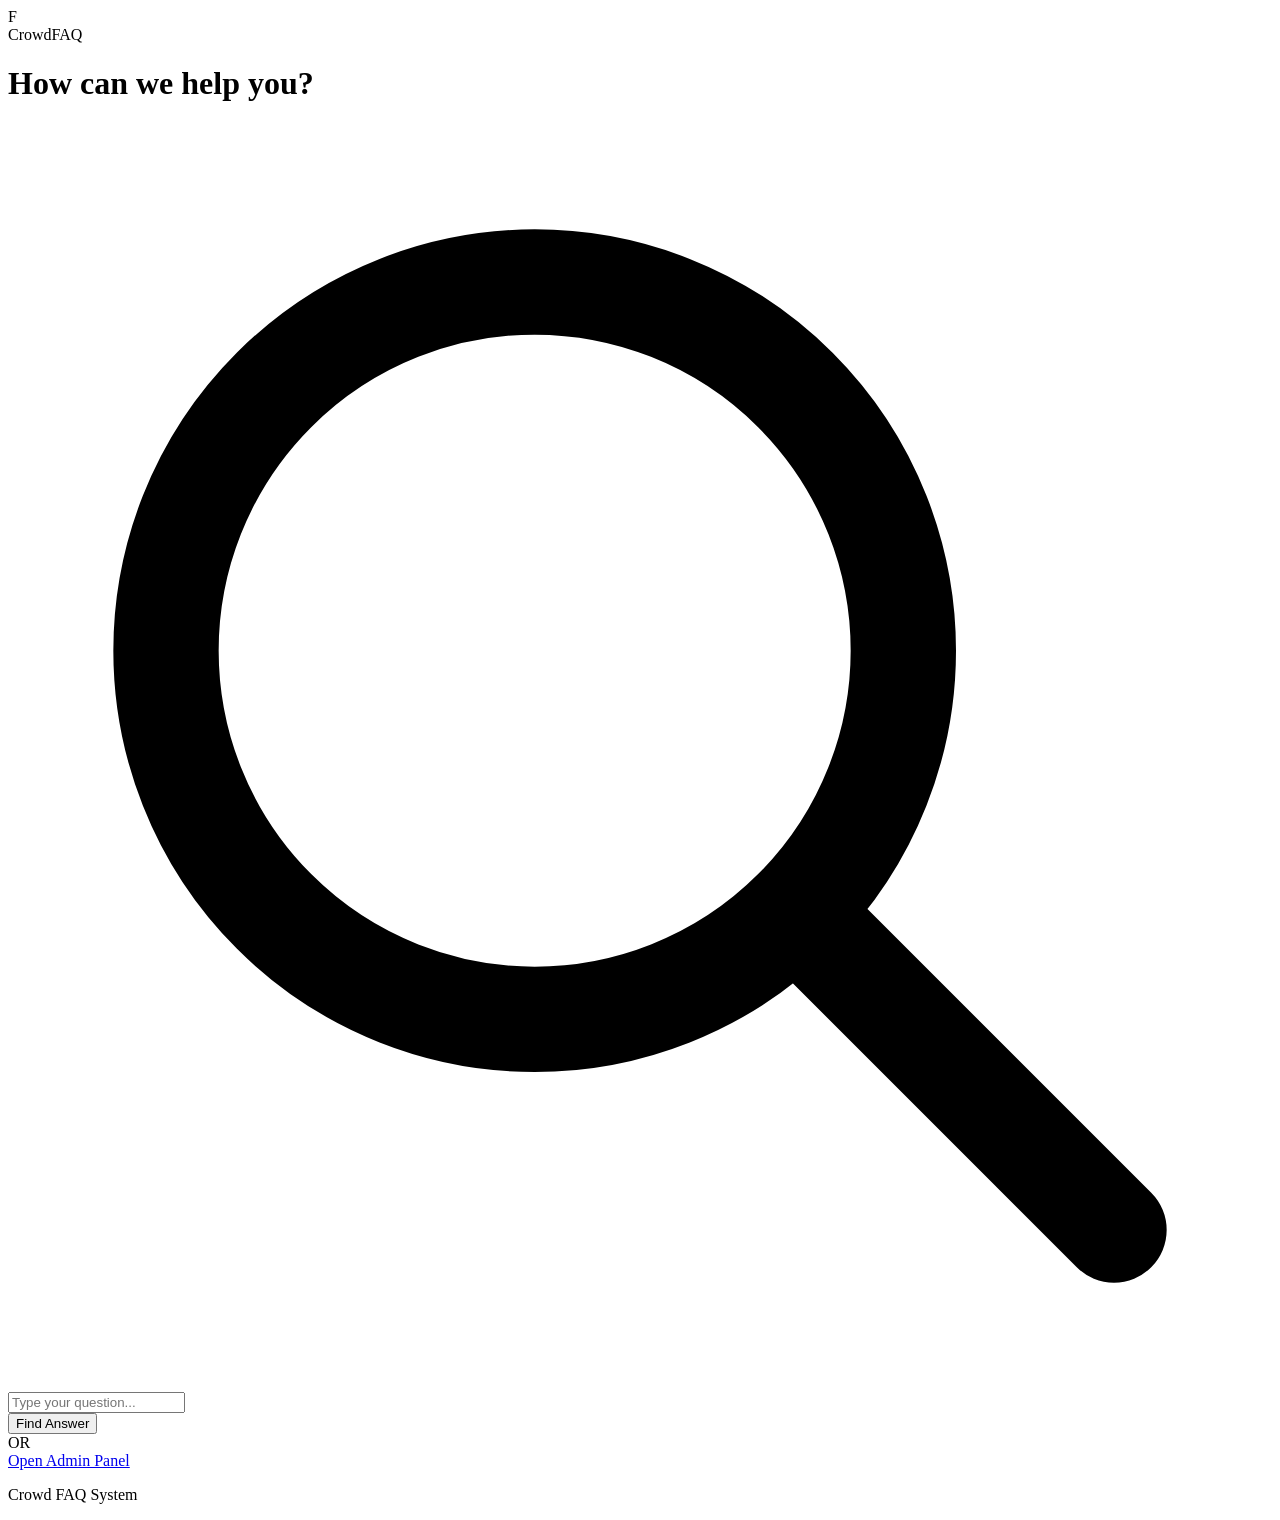
==== templates/index.html @ ceae6b96 "Initisl commit" ====
<!DOCTYPE html>
<html lang="en">
<head>
    <meta charset="UTF-8">
    <meta name="viewport" content="width=device-width, initial-scale=1.0">
    <title>Crowd FAQ</title>
    <link rel="stylesheet" href="{{ url_for('static', filename='style.css') }}">
    <link rel="preconnect" href="https://fonts.googleapis.com">
    <link rel="preconnect" href="https://fonts.gstatic.com" crossorigin>
    <link href="https://fonts.googleapis.com/css2?family=Plus+Jakarta+Sans:wght@400;500;600;700;800&display=swap" rel="stylesheet">
</head>
<body>

<div class="bg-pattern"></div>

<div class="main-card">
    <div class="card">
        <!-- Logo -->
        <div class="logo">
            <div class="logo-icon">F</div>
            <span class="logo-text">CrowdFAQ</span>
        </div>

        <!-- Heading -->
        <h1 class="heading">
            How can we <span>help</span> you?
        </h1>

        <!-- Search Form -->
        <form action="/ask" method="post">
            <div class="search-input-wrapper">
                <svg class="search-icon" fill="none" stroke="currentColor" viewBox="0 0 24 24">
                    <path stroke-linecap="round" stroke-linejoin="round" stroke-width="2" d="M21 21l-6-6m2-5a7 7 0 11-14 0 7 7 0 0114 0z"/>
                </svg>
                <input 
                    type="text" 
                    name="question" 
                    placeholder="Type your question..." 
                    required>
            </div>
            <button type="submit" class="search-btn">
                Find Answer
            </button>
        </form>

        <!-- Divider -->
        <div class="divider">
            <span>OR</span>
        </div>

        <!-- Admin Link -->
        <a href="/admin" class="admin-link">
            Open Admin Panel
        </a>

        <p class="footer-text">
             Crowd FAQ System
        </p>
    </div>
</div>

</body>
</html>
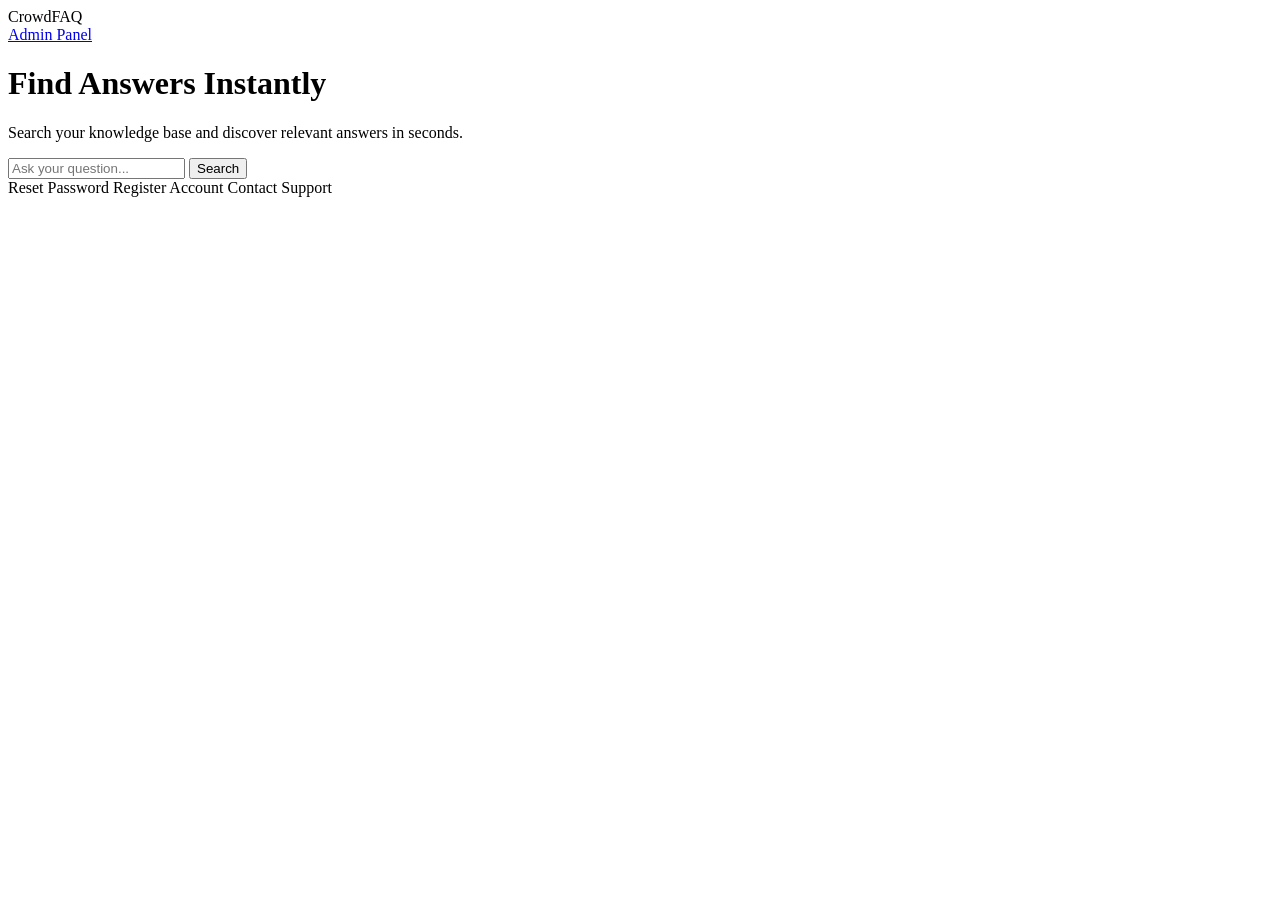
==== commit e8bce442: "Frontend redesign and admin dashboard" ====
--- a/templates/index.html
+++ b/templates/index.html
@@ -3,61 +3,93 @@
 <head>
     <meta charset="UTF-8">
     <meta name="viewport" content="width=device-width, initial-scale=1.0">
-    <title>Crowd FAQ</title>
-    <link rel="stylesheet" href="{{ url_for('static', filename='style.css') }}">
-    <link rel="preconnect" href="https://fonts.googleapis.com">
-    <link rel="preconnect" href="https://fonts.gstatic.com" crossorigin>
-    <link href="https://fonts.googleapis.com/css2?family=Plus+Jakarta+Sans:wght@400;500;600;700;800&display=swap" rel="stylesheet">
+    <title>CrowdFAQ</title>
+
+    <link rel="stylesheet"
+          href="{{ url_for('static', filename='style.css') }}">
 </head>
 <body>
 
-<div class="bg-pattern"></div>
+    <div class="blob blob1"></div>
+    <div class="blob blob2"></div>
 
-<div class="main-card">
-    <div class="card">
-        <!-- Logo -->
+    <nav>
         <div class="logo">
-            <div class="logo-icon">F</div>
-            <span class="logo-text">CrowdFAQ</span>
+            CrowdFAQ
         </div>
 
-        <!-- Heading -->
-        <h1 class="heading">
-            How can we <span>help</span> you?
-        </h1>
+        <a href="/admin" class="admin-link">
+            Admin Panel
+        </a>
+    </nav>
 
-        <!-- Search Form -->
-        <form action="/ask" method="post">
-            <div class="search-input-wrapper">
-                <svg class="search-icon" fill="none" stroke="currentColor" viewBox="0 0 24 24">
-                    <path stroke-linecap="round" stroke-linejoin="round" stroke-width="2" d="M21 21l-6-6m2-5a7 7 0 11-14 0 7 7 0 0114 0z"/>
-                </svg>
-                <input 
-                    type="text" 
-                    name="question" 
-                    placeholder="Type your question..." 
+    <main>
+
+        <div class="hero-card">
+
+            <h1>Find Answers Instantly</h1>
+
+            <p>
+                Search your knowledge base and discover relevant answers in seconds.
+            </p>
+
+            <form action="/ask" method="POST">
+
+                <input
+                    type="text"
+                    id="questionInput"
+                    name="question"
+                    placeholder="Ask your question..."
                     required>
+
+                <button type="submit">
+                    Search
+                </button>
+
+            </form>
+
+            <div class="chips">
+
+                <span onclick="fillQuestion('How to reset password?')">
+                    Reset Password
+                </span>
+
+                <span onclick="fillQuestion('How to register account?')">
+                    Register Account
+                </span>
+
+                <span onclick="fillQuestion('How to contact support?')">
+                    Contact Support
+                </span>
+
             </div>
-            <button type="submit" class="search-btn">
-                Find Answer
-            </button>
-        </form>
 
-        <!-- Divider -->
-        <div class="divider">
-            <span>OR</span>
         </div>
 
-        <!-- Admin Link -->
-        <a href="/admin" class="admin-link">
-            Open Admin Panel
-        </a>
+    </main>
 
-        <p class="footer-text">
-             Crowd FAQ System
-        </p>
-    </div>
-</div>
+<script>
+
+function fillQuestion(text){
+    document.getElementById("questionInput").value = text;
+}
+
+const placeholders = [
+    "How to reset password?",
+    "How to register account?",
+    "How to contact support?"
+];
+
+let i = 0;
+
+setInterval(() => {
+    document.getElementById("questionInput").placeholder =
+    placeholders[i];
+
+    i = (i + 1) % placeholders.length;
+}, 2500);
+
+</script>
 
 </body>
 </html>
